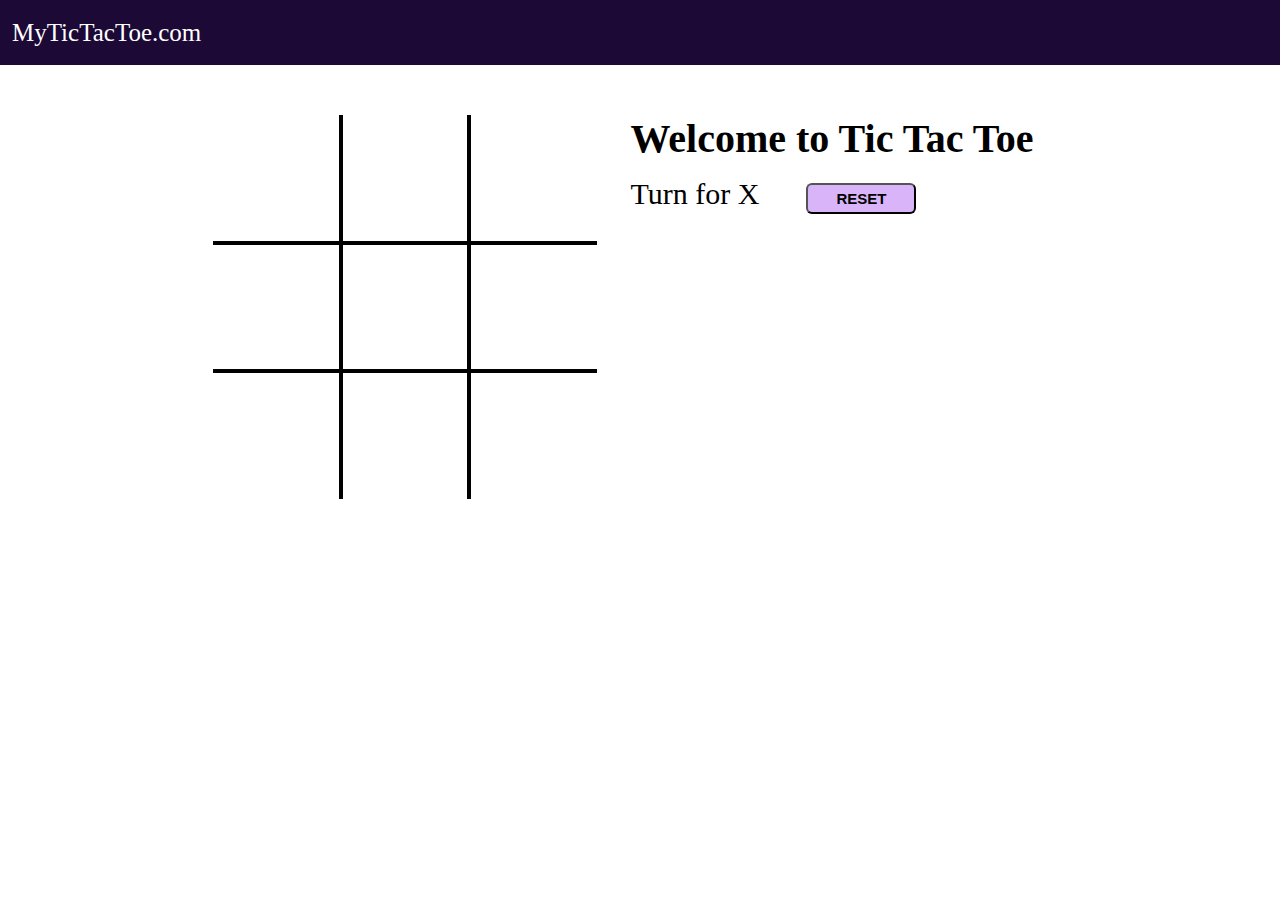
==== main/index.html @ 8d3d6bbb "moved filed to main" ====
<!DOCTYPE html>
<html lang="en">
<head>
    <meta charset="UTF-8">
    <meta http-equiv="X-UA-Compatible" content="IE=edge">
    <meta name="viewport" content="width=device-width, initial-scale=1.0">
    <title>Tic Tac Toe</title>
    <link rel="stylesheet" href="style.css" /> 
</head>
<body>
    <nav>
        <ul>
           <li>MyTicTacToe.com</li> 
        </ul>
    </nav>

    <div class="gamecontainer">
             <div class="container">
                  <div class="box bt-0 bl-0"><span class="boxtext"></span></div>   
                  <div class="box bt-0"><span class="boxtext"></span></div>   
                  <div class="box bt-0 br-0" ><span class="boxtext"></span></div>   
                  <div class="box bl-0" ><span class="boxtext"></span></div>   
                  <div class="box"><span class="boxtext"></span></div>   
                  <div class="box br-0"><span class="boxtext"></span></div>   
                  <div class="box bl-0 bb-0"><span class="boxtext"></span></div>   
                  <div class="box bb-0"><span class="boxtext"></span></div>   
                  <div class="box br-0 bb-0"><span class="boxtext"></span></div>  
             </div>   
        <div class="gameinfo">
            <h1>Welcome to Tic Tac Toe</h1>
            <div class="TB">
                <span class="info">Turn for X</span>
                <button id="reset">RESET</button>
            </div>
            <div class="imgbox">
                <img src="excited.gif" alt="" />
                
            </div>
        </div>

    </div>
    <script src="script.js"></script> 
</body>
</html>
---- main/style.css ----
*{
    margin: 0;
    padding: 0;
}

nav {
    background-color: rgb(28, 9, 54);
    color: white;
    height: 65px ;
    font-size: 25px;
    display: flex;
    align-items: center;
    padding: 0 12px;
    
}

nav ul{
    list-style-type: none;
}
.gamecontainer{
display: flex;
justify-content: center;
margin-top: 50px ;
}

.container{
    display: grid;
    grid-template-rows: repeat(3, 10vw);
    grid-template-columns: repeat(3,10vw);

}
.box{
    border: 2px solid black;
    font-size: 8vw;
    cursor: pointer;
    display: flex;
    justify-content: center;
    align-items: center;
}

.box:hover{
    background-color: rgb(245, 233, 248);
}

.TB{
    margin-top: 15px;
}

.info{
    font-size: 30px;
    margin-top: 100px;
}

.gameinfo{
    padding: 0 34px;
}

.gameinfo h1{
    font-size: 2.5rem;
}

.imgbox img{
    width: 0;
    transition: width is ease-in-out;
}

.br-0{
    border-right: 0;
}

.bl-0{
    border-left: 0;
}

.bt-0{
    border-top: 0;
}

.bb-0{
    border-bottom: 0;
}

#reset{
    
    margin: 0 43px;
    padding: 5px 28px;
    background-color: rgb(217, 180, 248);
    border-radius: 6px;
    cursor: pointer;
    font-size: 15px;
    font-weight: bolder;
}

@media screen and (max-width: 950px)
{
    .gameContainer{
        flex-wrap: wrap;
    }
    .gameInfo{
        margin-top: 34px;
    }
    .gameInfo h1{
        font-size: 1.5rem;
    }
    .container { 
        grid-template-rows: repeat(3, 20vw);
        grid-template-columns: repeat(3, 20vw);
    }
}
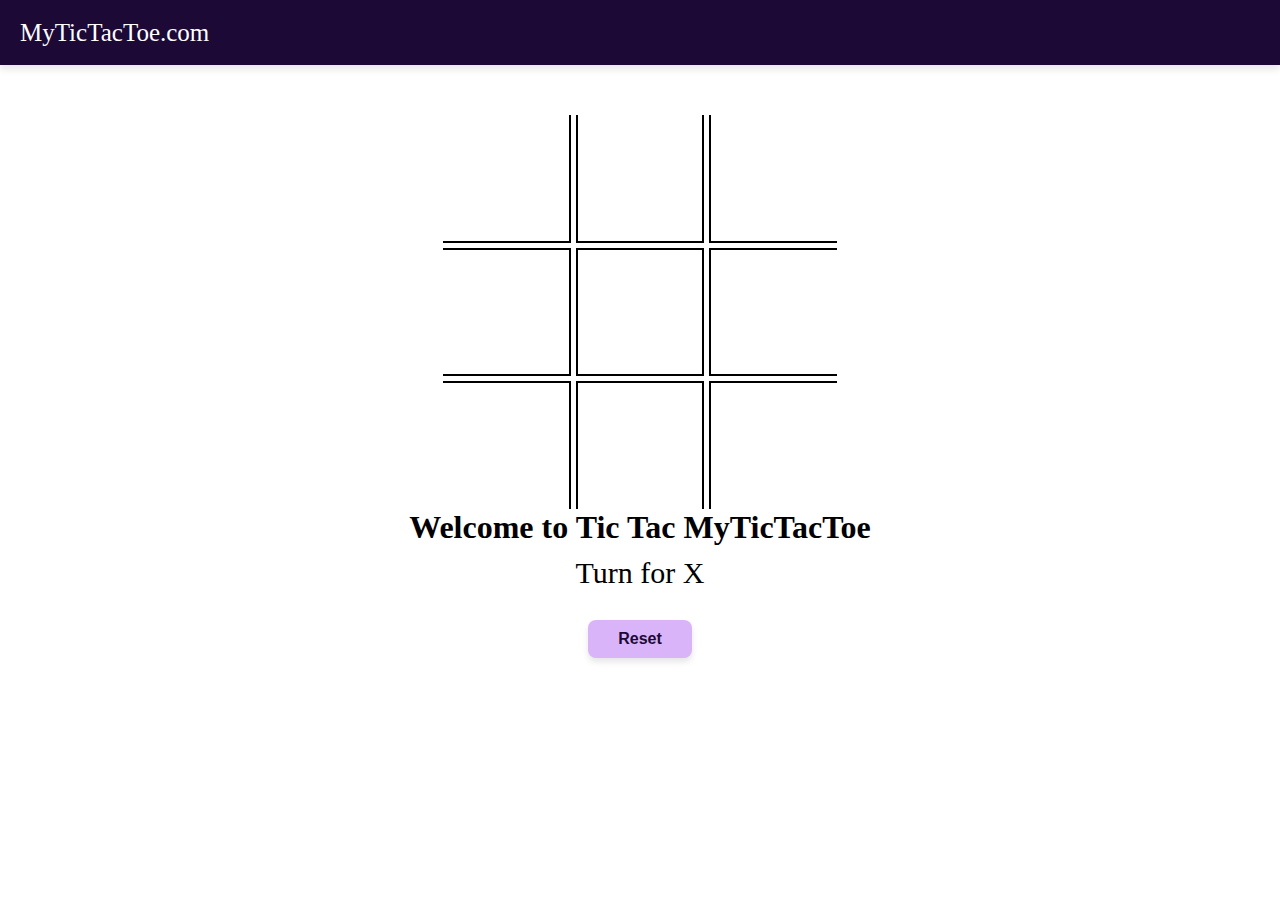
==== commit 727c8664: "index.html" ====
--- a/main/index.html
+++ b/main/index.html
@@ -26,19 +26,23 @@
                   <div class="box bb-0"><span class="boxtext"></span></div>   
                   <div class="box br-0 bb-0"><span class="boxtext"></span></div>  
              </div>   
-        <div class="gameinfo">
-            <h1>Welcome to Tic Tac Toe</h1>
-            <div class="TB">
-                <span class="info">Turn for X</span>
-                <button id="reset">RESET</button>
+             <div class="gameInfo">
+                <h1>Welcome to Tic Tac MyTicTacToe</h1>
+                <div>
+                    <span class="info">Turn for X</span>
+                </div>
+                <div>
+                    <button id="reset">Reset</button>
+                </div>
             </div>
-            <div class="imgbox">
+            
+            <!-- <div class="imgbox">
                 <img src="excited.gif" alt="" />
                 
-            </div>
+            </div> -->
         </div>
 
     </div>
     <script src="script.js"></script> 
 </body>
-</html>+</html>
--- a/main/style.css
+++ b/main/style.css
@@ -1,109 +1,168 @@
-*{
+/* Reset default margins and paddings */
+* {
     margin: 0;
     padding: 0;
+    box-sizing: border-box;
 }
 
+/* Navigation bar styling */
 nav {
     background-color: rgb(28, 9, 54);
     color: white;
-    height: 65px ;
+    height: 65px;
     font-size: 25px;
     display: flex;
     align-items: center;
-    padding: 0 12px;
-    
+    justify-content: space-between;
+    padding: 0 20px;
+    box-shadow: 0 4px 8px rgba(0, 0, 0, 0.1);
 }
 
-nav ul{
+nav ul {
     list-style-type: none;
 }
-.gamecontainer{
-display: flex;
-justify-content: center;
-margin-top: 50px ;
+
+/* Game container */
+.gamecontainer {
+    display: flex;
+    justify-content: center;
+    align-items: center;
+    flex-direction: column;
+    margin-top: 50px;
 }
 
-.container{
+/* Tic Tac Toe grid container */
+.container {
     display: grid;
     grid-template-rows: repeat(3, 10vw);
-    grid-template-columns: repeat(3,10vw);
+    grid-template-columns: repeat(3, 10vw);
+    gap: 5px;
+}
 
-}
-.box{
+/* Grid boxes (cells) */
+.box {
     border: 2px solid black;
     font-size: 8vw;
     cursor: pointer;
     display: flex;
     justify-content: center;
     align-items: center;
+    background-color: white;
+    transition: background-color 0.3s ease, box-shadow 0.3s ease;
 }
 
-.box:hover{
+.box:hover {
     background-color: rgb(245, 233, 248);
+    box-shadow: 0 4px 8px rgba(0, 0, 0, 0.2);
 }
 
-.TB{
-    margin-top: 15px;
+/* Info section */
+.gameinfo {
+    padding: 0 34px;
+    text-align: center;
+    margin-top: 50px;
+    text-align: center;
+    
 }
 
-.info{
+
+
+
+.info {
     font-size: 30px;
-    margin-top: 100px;
+    margin-top: 20px;
 }
 
-.gameinfo{
-    padding: 0 34px;
+.gameinfo h1 {
+    font-size: 2.5rem;
+    color: rgb(28, 9, 54);
+    margin-bottom: 20px;
 }
 
-.gameinfo h1{
-    font-size: 2.5rem;
+/* Image box transition */
+.imgbox img {
+    width: 0;
+    transition: width 0.5s ease-in-out;
 }
 
-.imgbox img{
-    width: 0;
-    transition: width is ease-in-out;
-}
-
-.br-0{
+/* Borders removed for cleaner corners */
+.br-0 {
     border-right: 0;
 }
 
-.bl-0{
+.bl-0 {
     border-left: 0;
 }
 
-.bt-0{
+.bt-0 {
     border-top: 0;
 }
 
-.bb-0{
+.bb-0 {
     border-bottom: 0;
 }
 
-#reset{
-    
-    margin: 0 43px;
-    padding: 5px 28px;
+/* Reset button styling */
+#reset {
+    margin: 20px 0;
+    padding: 10px 30px;
     background-color: rgb(217, 180, 248);
-    border-radius: 6px;
+    border: none;
+    border-radius: 8px;
     cursor: pointer;
-    font-size: 15px;
-    font-weight: bolder;
+    font-size: 16px;
+    font-weight: bold;
+    color: rgb(28, 9, 54);
+    transition: background-color 0.3s ease;
+    box-shadow: 0 4px 6px rgba(0, 0, 0, 0.1);
 }
 
-@media screen and (max-width: 950px)
-{
-    .gameContainer{
+#reset:hover {
+    background-color: rgb(190, 155, 220);
+}
+
+#reset:active {
+    background-color: rgb(164, 134, 197);
+    box-shadow: none;
+}
+
+/* Media query for mobile responsiveness */
+@media screen and (max-width: 950px) {
+    .gameContainer {
         flex-wrap: wrap;
+        margin-top: 30px;
     }
-    .gameInfo{
-        margin-top: 34px;
+
+    .gameInfo {
+        margin-top: 20px;
     }
-    .gameInfo h1{
-        font-size: 1.5rem;
+
+    .gameInfo h1 {
+        font-size: 1.8rem;
     }
-    .container { 
+
+    .info {
+        font-size: 24px;
+    }
+
+    /* Adjust the grid size for smaller screens */
+    .container {
         grid-template-rows: repeat(3, 20vw);
         grid-template-columns: repeat(3, 20vw);
     }
-}+
+    /* Increase box size for better tapping on touch devices */
+    .box {
+        font-size: 16vw;
+    }
+
+    #reset {
+        font-size: 14px;
+        padding: 8px 20px;
+    }
+}
+
+.gameInfo div {
+    margin-top: 10px; /* Adjusts spacing between info and button */
+    text-align: center; /* Keeps the reset button centered */
+}
